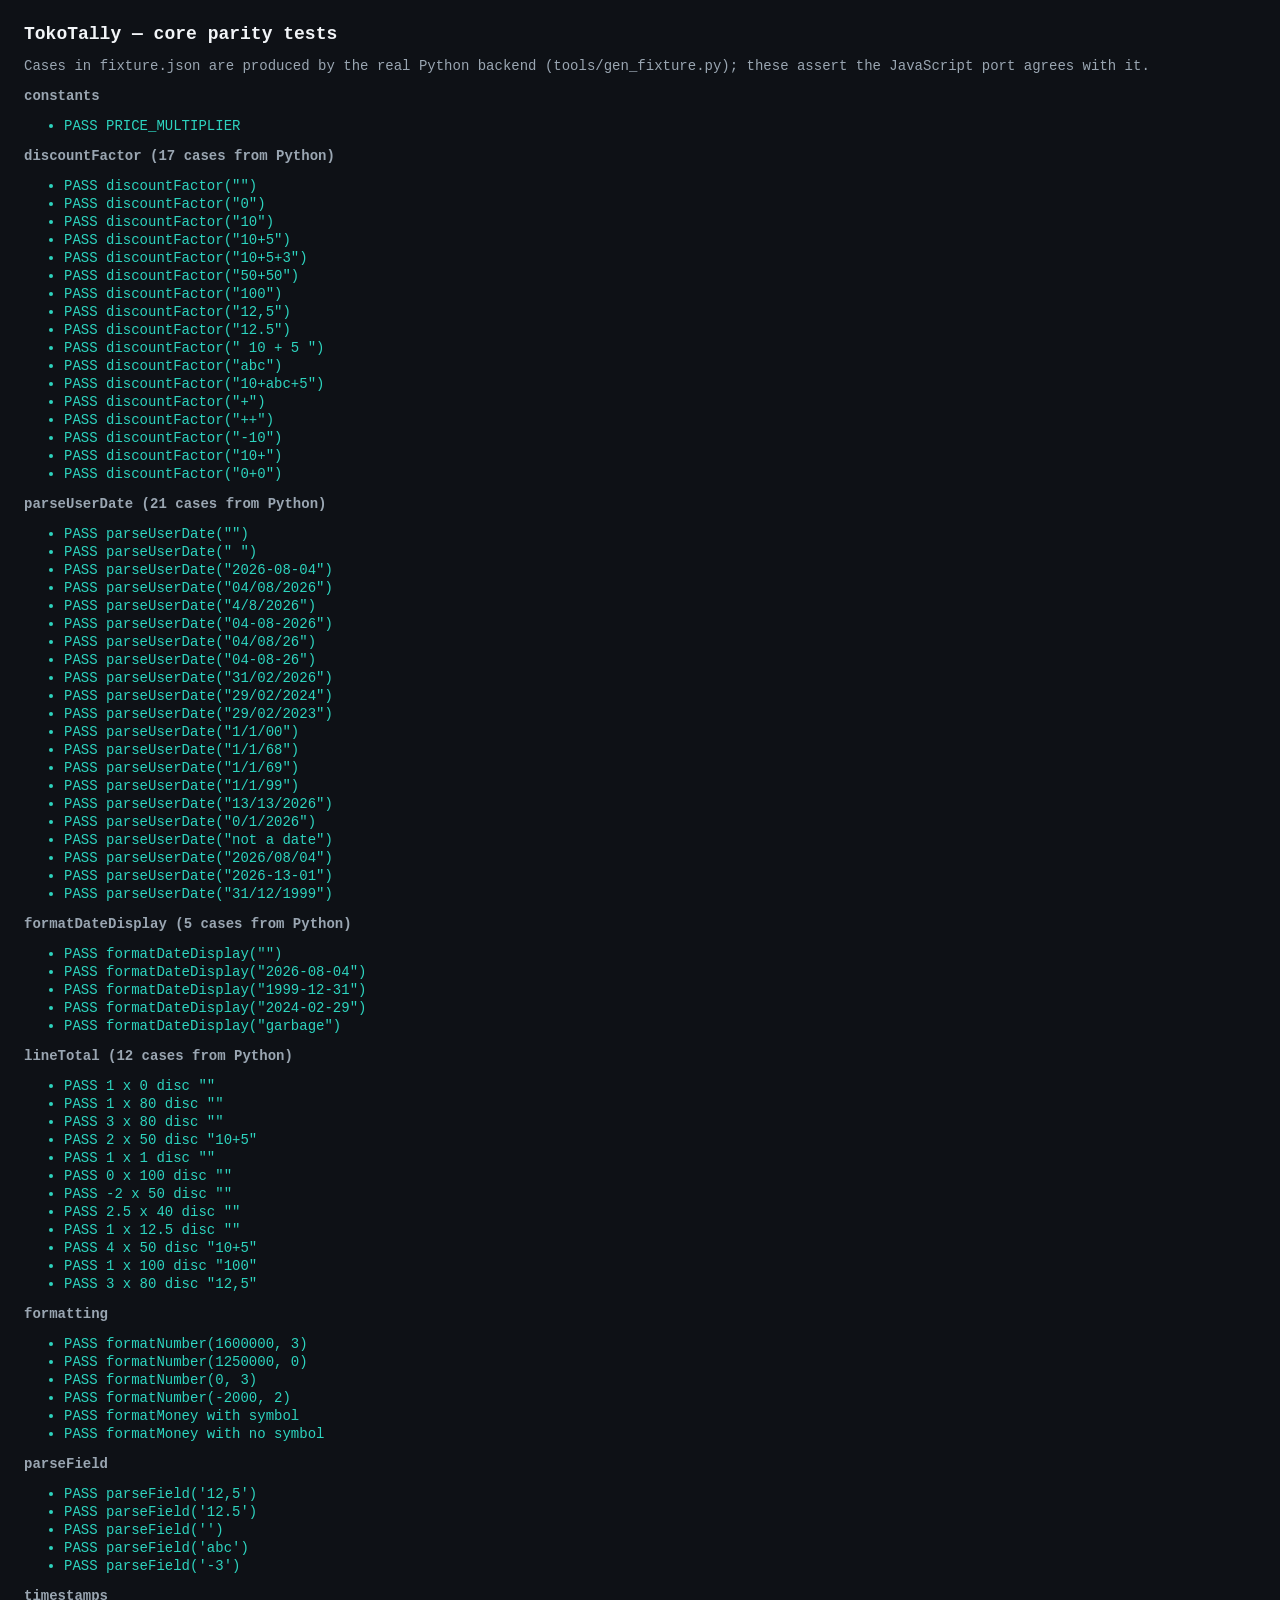
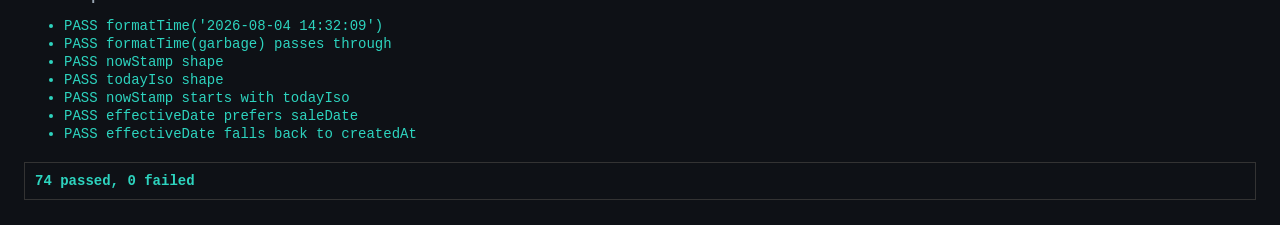
==== tests/tests.html @ 2686a369 "TokoTally web: responsive PWA port of the desktop app Browser build of the Qt/PySide6 TokoTally app," ====
<!doctype html>
<html lang="en">
  <head>
    <meta charset="utf-8" />
    <title>TokoTally — tests</title>
    <style>
      body { font: 14px ui-monospace, Menlo, Consolas, monospace; margin: 24px; background:#0e1116; color:#f2f5f8; }
      h1 { font-size: 18px; }
      .pass { color: #2dd4bf; }
      .fail { color: #f87171; }
      .group { margin: 14px 0 6px; color: #9aa6b2; font-weight: bold; }
      li { margin: 2px 0; }
      #summary { margin-top: 20px; padding: 10px; border: 1px solid #333; }
    </style>
  </head>
  <body>
    <h1>TokoTally — core parity tests</h1>
    <p style="color:#9aa6b2">
      Cases in <code>fixture.json</code> are produced by the real Python
      backend (<code>tools/gen_fixture.py</code>); these assert the
      JavaScript port agrees with it.
    </p>
    <div id="out"></div>
    <div id="summary"></div>

    <script type="module">
      import {
        PRICE_MULTIPLIER,
        discountFactor,
        formatDateDisplay,
        formatMoney,
        formatNumber,
        lineTotal,
        parseField,
        parseUserDate,
        effectiveDate,
        formatTime,
        nowStamp,
        todayIso,
      } from '../js/core.js';

      const out = document.getElementById('out');
      let pass = 0;
      let fail = 0;

      function group(name) {
        out.insertAdjacentHTML('beforeend', `<div class="group">${name}</div><ul id="g${++group.n}"></ul>`);
        return document.getElementById(`g${group.n}`);
      }
      group.n = 0;

      function check(list, label, actual, expected) {
        // Floats: compare within a tolerance rather than bit-for-bit.
        const ok =
          typeof expected === 'number' && typeof actual === 'number'
            ? Math.abs(actual - expected) < 1e-9
            : actual === expected;
        ok ? pass++ : fail++;
        list.insertAdjacentHTML(
          'beforeend',
          `<li class="${ok ? 'pass' : 'fail'}">${ok ? 'PASS' : 'FAIL'} ${label}` +
            (ok ? '' : ` — got <b>${JSON.stringify(actual)}</b>, expected <b>${JSON.stringify(expected)}</b>`) +
            '</li>'
        );
      }

      const fixture = await (await fetch('fixture.json', { cache: 'no-store' })).json();

      // --- constants ---------------------------------------------------
      let g = group('constants');
      check(g, 'PRICE_MULTIPLIER', PRICE_MULTIPLIER, fixture.priceMultiplier);

      // --- discount chains ---------------------------------------------
      g = group(`discountFactor (${fixture.discountFactor.length} cases from Python)`);
      for (const c of fixture.discountFactor) {
        check(g, `discountFactor(${JSON.stringify(c.input)})`, discountFactor(c.input), c.expected);
      }

      // --- date parsing -------------------------------------------------
      g = group(`parseUserDate (${fixture.parseUserDate.length} cases from Python)`);
      for (const c of fixture.parseUserDate) {
        check(g, `parseUserDate(${JSON.stringify(c.input)})`, parseUserDate(c.input), c.expected);
      }

      g = group(`formatDateDisplay (${fixture.formatDateDisplay.length} cases from Python)`);
      for (const c of fixture.formatDateDisplay) {
        check(g, `formatDateDisplay(${JSON.stringify(c.input)})`, formatDateDisplay(c.input), c.expected);
      }

      // --- the money rule ------------------------------------------------
      g = group(`lineTotal (${fixture.lineTotal.length} cases from Python)`);
      for (const c of fixture.lineTotal) {
        check(
          g,
          `${c.qty} x ${c.price} disc ${JSON.stringify(c.discount)}`,
          lineTotal({ qty: c.qty, price: c.price, discount: c.discount }),
          c.expected
        );
      }

      // --- formatting (id-ID convention, asserted directly) --------------
      g = group('formatting');
      check(g, 'formatNumber(1600000, 3)', formatNumber(1600000, 3), '1.600.000,000');
      check(g, 'formatNumber(1250000, 0)', formatNumber(1250000, 0), '1.250.000');
      check(g, 'formatNumber(0, 3)', formatNumber(0, 3), '0,000');
      check(g, 'formatNumber(-2000, 2)', formatNumber(-2000, 2), '-2.000,00');
      check(g, 'formatMoney with symbol', formatMoney(1250000, 3, 'Rp'), 'Rp 1.250.000,000');
      check(g, 'formatMoney with no symbol', formatMoney(1250000, 3, ''), '1.250.000,000');

      // --- field parsing (comma as decimal separator) --------------------
      g = group('parseField');
      check(g, "parseField('12,5')", parseField('12,5'), 12.5);
      check(g, "parseField('12.5')", parseField('12.5'), 12.5);
      check(g, "parseField('')", parseField(''), 0);
      check(g, "parseField('abc')", parseField('abc'), 0);
      check(g, "parseField('-3')", parseField('-3'), -3);

      // --- timestamps ----------------------------------------------------
      g = group('timestamps');
      check(g, "formatTime('2026-08-04 14:32:09')", formatTime('2026-08-04 14:32:09'), '14:32');
      check(g, 'formatTime(garbage) passes through', formatTime('nope'), 'nope');
      check(g, 'nowStamp shape', /^\d{4}-\d{2}-\d{2} \d{2}:\d{2}:\d{2}$/.test(nowStamp()), true);
      check(g, 'todayIso shape', /^\d{4}-\d{2}-\d{2}$/.test(todayIso()), true);
      check(g, 'nowStamp starts with todayIso', nowStamp().startsWith(todayIso()), true);
      // A sale date, when set, overrides the logged-at day for the Today KPI.
      check(g, 'effectiveDate prefers saleDate',
        effectiveDate({ saleDate: '2026-01-02', createdAt: '2026-08-04 10:00:00' }), '2026-01-02');
      check(g, 'effectiveDate falls back to createdAt',
        effectiveDate({ saleDate: '', createdAt: '2026-08-04 10:00:00' }), '2026-08-04');

      document.getElementById('summary').innerHTML =
        `<b class="${fail ? 'fail' : 'pass'}">${pass} passed, ${fail} failed</b>`;
      window.__results = { pass, fail };
    </script>
  </body>
</html>
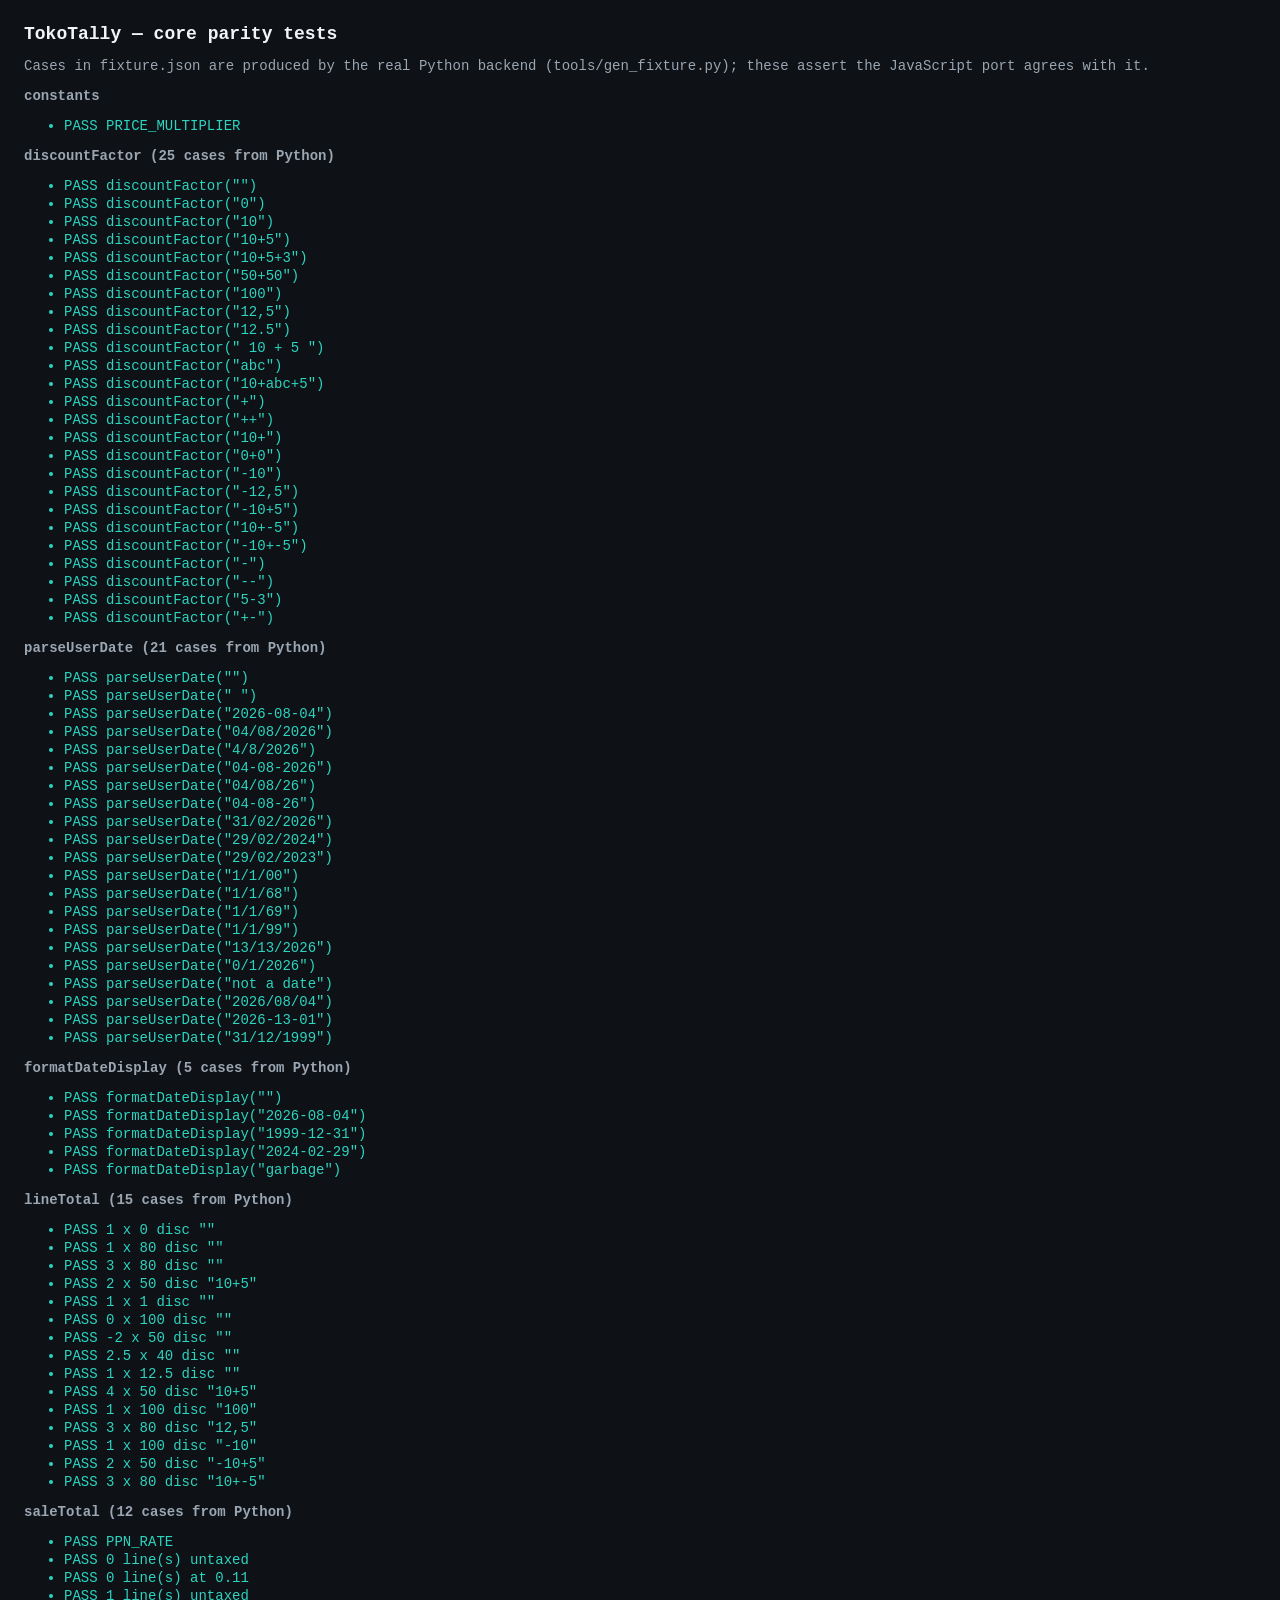
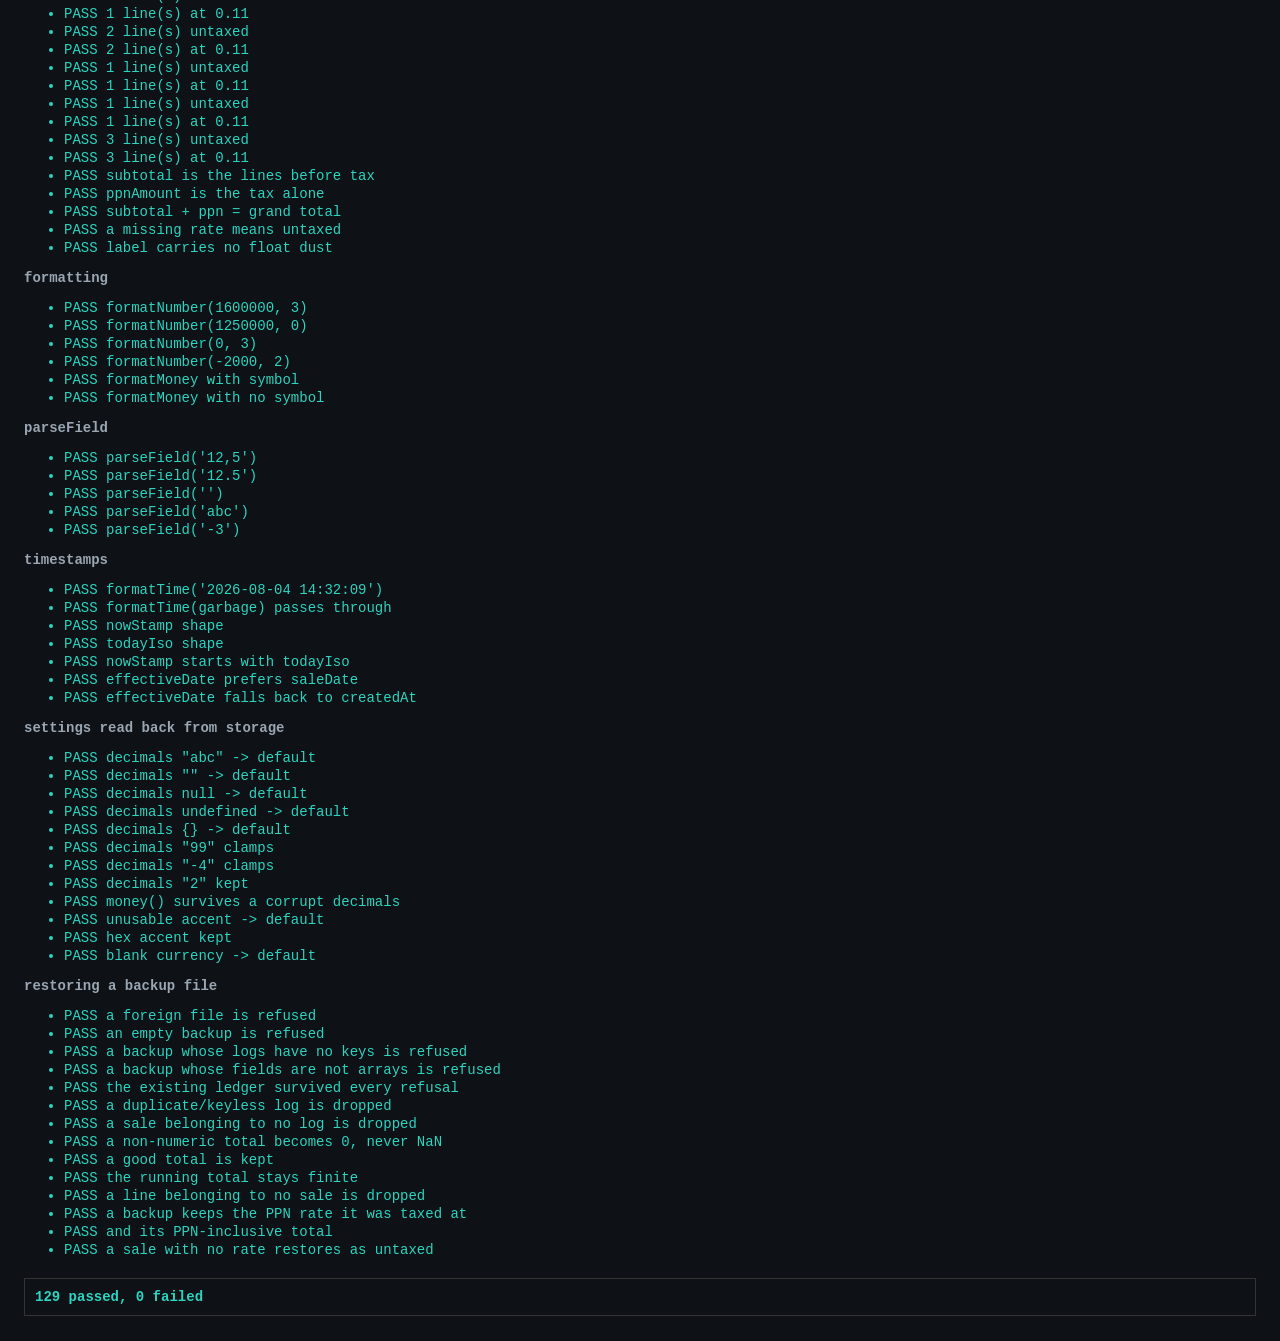
==== commit a3736695: "Add a PPN 11% toggle, and harden the money and backup paths Settings gains a PPN toggle. With it on," ====
--- a/tests/tests.html
+++ b/tests/tests.html
@@ -31,6 +31,11 @@
         formatMoney,
         formatNumber,
         lineTotal,
+        saleTotal,
+        subtotal,
+        ppnAmount,
+        ppnLabel,
+        PPN_RATE,
         parseField,
         parseUserDate,
         effectiveDate,
@@ -38,16 +43,30 @@
         nowStamp,
         todayIso,
       } from '../js/core.js';
+      import { Database } from '../js/db.js';
+      import { SettingsStore } from '../js/store.js';
 
       const out = document.getElementById('out');
       let pass = 0;
       let fail = 0;
 
+      // Cases and their values are built as text nodes, never as markup.
+      // A fixture is generated data — a case whose input happened to
+      // contain a tag would otherwise be parsed as one, and a test page
+      // that can be steered by its own fixture is not a test page.
+      function element(tag, className, text) {
+        const node = document.createElement(tag);
+        if (className) node.className = className;
+        if (text !== undefined) node.textContent = text;
+        return node;
+      }
+
       function group(name) {
-        out.insertAdjacentHTML('beforeend', `<div class="group">${name}</div><ul id="g${++group.n}"></ul>`);
-        return document.getElementById(`g${group.n}`);
-      }
-      group.n = 0;
+        out.append(element('div', 'group', name));
+        const list = element('ul');
+        out.append(list);
+        return list;
+      }
 
       function check(list, label, actual, expected) {
         // Floats: compare within a tolerance rather than bit-for-bit.
@@ -56,12 +75,15 @@
             ? Math.abs(actual - expected) < 1e-9
             : actual === expected;
         ok ? pass++ : fail++;
-        list.insertAdjacentHTML(
-          'beforeend',
-          `<li class="${ok ? 'pass' : 'fail'}">${ok ? 'PASS' : 'FAIL'} ${label}` +
-            (ok ? '' : ` — got <b>${JSON.stringify(actual)}</b>, expected <b>${JSON.stringify(expected)}</b>`) +
-            '</li>'
-        );
+        const row = element('li', ok ? 'pass' : 'fail',
+                            `${ok ? 'PASS' : 'FAIL'} ${label}`);
+        if (!ok) {
+          row.append(' — got ');
+          row.append(element('b', null, JSON.stringify(actual)));
+          row.append(', expected ');
+          row.append(element('b', null, JSON.stringify(expected)));
+        }
+        list.append(row);
       }
 
       const fixture = await (await fetch('fixture.json', { cache: 'no-store' })).json();
@@ -97,6 +119,26 @@
           c.expected
         );
       }
+
+      // --- PPN, the tax on top of the lines --------------------------------
+      g = group(`saleTotal (${fixture.saleTotal.length} cases from Python)`);
+      check(g, 'PPN_RATE', PPN_RATE, fixture.ppnRate);
+      for (const c of fixture.saleTotal) {
+        const at = c.rate === 0 ? 'untaxed' : `at ${c.rate}`;
+        check(g, `${c.items.length} line(s) ${at}`,
+          saleTotal(c.items, c.rate), c.expected);
+      }
+      // The parts the breakdown shows must add up to what is charged.
+      const taxed = [{ qty: 1, price: 1646, discount: '' }];
+      check(g, 'subtotal is the lines before tax', subtotal(taxed), 1646000);
+      check(g, 'ppnAmount is the tax alone',
+        ppnAmount(subtotal(taxed), PPN_RATE), 181060);
+      check(g, 'subtotal + ppn = grand total',
+        subtotal(taxed) + ppnAmount(subtotal(taxed), PPN_RATE),
+        saleTotal(taxed, PPN_RATE));
+      check(g, 'a missing rate means untaxed', saleTotal(taxed), 1646000);
+      // 0.11 * 100 is 11.000000000000002 in binary floating point.
+      check(g, 'label carries no float dust', ppnLabel(), 'PPN 11%');
 
       // --- formatting (id-ID convention, asserted directly) --------------
       g = group('formatting');
@@ -128,8 +170,133 @@
       check(g, 'effectiveDate falls back to createdAt',
         effectiveDate({ saleDate: '', createdAt: '2026-08-04 10:00:00' }), '2026-08-04');
 
-      document.getElementById('summary').innerHTML =
-        `<b class="${fail ? 'fail' : 'pass'}">${pass} passed, ${fail} failed</b>`;
+      // --- hardening: values that arrive from outside the app -----------
+      // A backup file is hand-editable and a settings row outlives the
+      // build that wrote it, so both are parsed defensively. These run
+      // against a throwaway database, not the ledger in this browser.
+      g = group('settings read back from storage');
+      const settingsOf = (values) =>
+        new SettingsStore({ setSetting: async () => {} }, values);
+
+      // A non-numeric decimals used to reach Intl.NumberFormat and throw,
+      // breaking every money readout on the page for good.
+      for (const bad of ['abc', '', null, undefined, {}]) {
+        const store = settingsOf({ decimals: bad });
+        check(g, `decimals ${JSON.stringify(bad)} -> default`, store.decimals, 3);
+      }
+      check(g, 'decimals "99" clamps', settingsOf({ decimals: '99' }).decimals, 6);
+      check(g, 'decimals "-4" clamps', settingsOf({ decimals: '-4' }).decimals, 0);
+      check(g, 'decimals "2" kept', settingsOf({ decimals: '2' }).decimals, 2);
+      let threw = false;
+      try {
+        settingsOf({ decimals: 'abc' }).money(1250000);
+      } catch {
+        threw = true;
+      }
+      check(g, 'money() survives a corrupt decimals', threw, false);
+      check(g, 'unusable accent -> default',
+        settingsOf({ accent: 'red; } body {' }).accent, '#2dd4bf');
+      check(g, 'hex accent kept', settingsOf({ accent: '#f472b6' }).accent, '#f472b6');
+      check(g, 'blank currency -> default', settingsOf({ currency: '' }).currency, 'Rp');
+
+      g = group('restoring a backup file');
+      const PROBE = 'tokotally-test-probe';
+      const wipe = () =>
+        new Promise((done) => {
+          const r = indexedDB.deleteDatabase(PROBE);
+          r.onsuccess = r.onerror = r.onblocked = done;
+        });
+      await wipe();
+      const probe = await Database.open(PROBE);
+      const probeLog = (await probe.allLogs())[0].id;
+      await probe.insertTransaction(
+        probeLog, 240000, [{ qty: 3, price: 80, discount: '' }], '',
+        '2026-08-04 10:00:00'
+      );
+
+      // Refusals must leave the existing ledger untouched: importAll
+      // clears every store before writing, so a payload that turns out to
+      // be unusable must be rejected *before* it destroys anything.
+      const refused = async (payload) => {
+        try {
+          await probe.importAll(payload);
+          return false;
+        } catch {
+          return true;
+        }
+      };
+      const survivors = async () =>
+        (await probe.allTransactions((await probe.allLogs())[0].id)).length;
+
+      check(g, 'a foreign file is refused',
+        await refused({ format: 'nope' }), true);
+      check(g, 'an empty backup is refused',
+        await refused({ format: 'tokotally-backup' }), true);
+      check(g, 'a backup whose logs have no keys is refused',
+        await refused({ format: 'tokotally-backup', logs: [{ name: 'no id' }] }), true);
+      check(g, 'a backup whose fields are not arrays is refused',
+        await refused({ format: 'tokotally-backup', logs: 'nope' }), true);
+      check(g, 'the existing ledger survived every refusal', await survivors(), 1);
+
+      // A structurally valid backup carrying poison: the bad rows are
+      // dropped or coerced, the good ones land.
+      await probe.importAll({
+        format: 'tokotally-backup',
+        logs: [
+          { id: 1, name: 'Real' },
+          { id: 1, name: 'duplicate key' },
+          { id: 0, name: 'unusable key' },
+          { name: 'no key at all' },
+        ],
+        transactions: [
+          { id: 1, logId: 1, seqNo: 1, total: 'not a number',
+            createdAt: '2026-08-04 10:00:00', saleDate: '' },
+          { id: 2, logId: 999, seqNo: 2, total: 5000,
+            createdAt: '2026-08-04 10:01:00', saleDate: '' },
+          { id: 3, logId: 1, seqNo: 2, total: 7000,
+            createdAt: '2026-08-04 10:02:00', saleDate: '' },
+        ],
+        lineItems: [
+          { id: 1, transactionId: 1, qty: 'x', price: null, discount: 5 },
+          { id: 2, transactionId: 999, qty: 1, price: 1, discount: '' },
+        ],
+        settings: [{ key: 'decimals', value: 2 }, { key: '', value: 'x' }],
+      });
+      const restored = await probe.allLogs();
+      const rows = await probe.allTransactions(restored[0].id);
+      check(g, 'a duplicate/keyless log is dropped', restored.length, 1);
+      check(g, 'a sale belonging to no log is dropped', rows.length, 2);
+      check(g, 'a non-numeric total becomes 0, never NaN', rows[0].total, 0);
+      check(g, 'a good total is kept', rows[1].total, 7000);
+      check(g, 'the running total stays finite',
+        Number.isFinite(await probe.runningTotal(restored[0].id)), true);
+      check(g, 'a line belonging to no sale is dropped',
+        (await probe.getLineItems(2)).length, 0);
+
+      // parseBackup rebuilds each record field by field, so a dropped
+      // ppnRate would quietly untax every sale a backup restores.
+      await probe.importAll({
+        format: 'tokotally-backup',
+        logs: [{ id: 1, name: 'Taxed' }],
+        transactions: [
+          { id: 1, logId: 1, seqNo: 1, total: 1827060, ppnRate: 0.11,
+            createdAt: '2026-08-04 10:00:00', saleDate: '' },
+          { id: 2, logId: 1, seqNo: 2, total: 1646000,
+            createdAt: '2026-08-04 10:05:00', saleDate: '' },
+        ],
+        lineItems: [],
+        settings: [],
+      });
+      const back = await probe.allTransactions(1);
+      check(g, 'a backup keeps the PPN rate it was taxed at',
+        back[0].ppnRate, 0.11);
+      check(g, 'and its PPN-inclusive total', back[0].total, 1827060);
+      check(g, 'a sale with no rate restores as untaxed', back[1].ppnRate, 0);
+      await wipe();
+
+      document.getElementById('summary').replaceChildren(
+        element('b', fail ? 'fail' : 'pass', `${pass} passed, ${fail} failed`)
+      );
       window.__results = { pass, fail };
     </script>
   </body>
